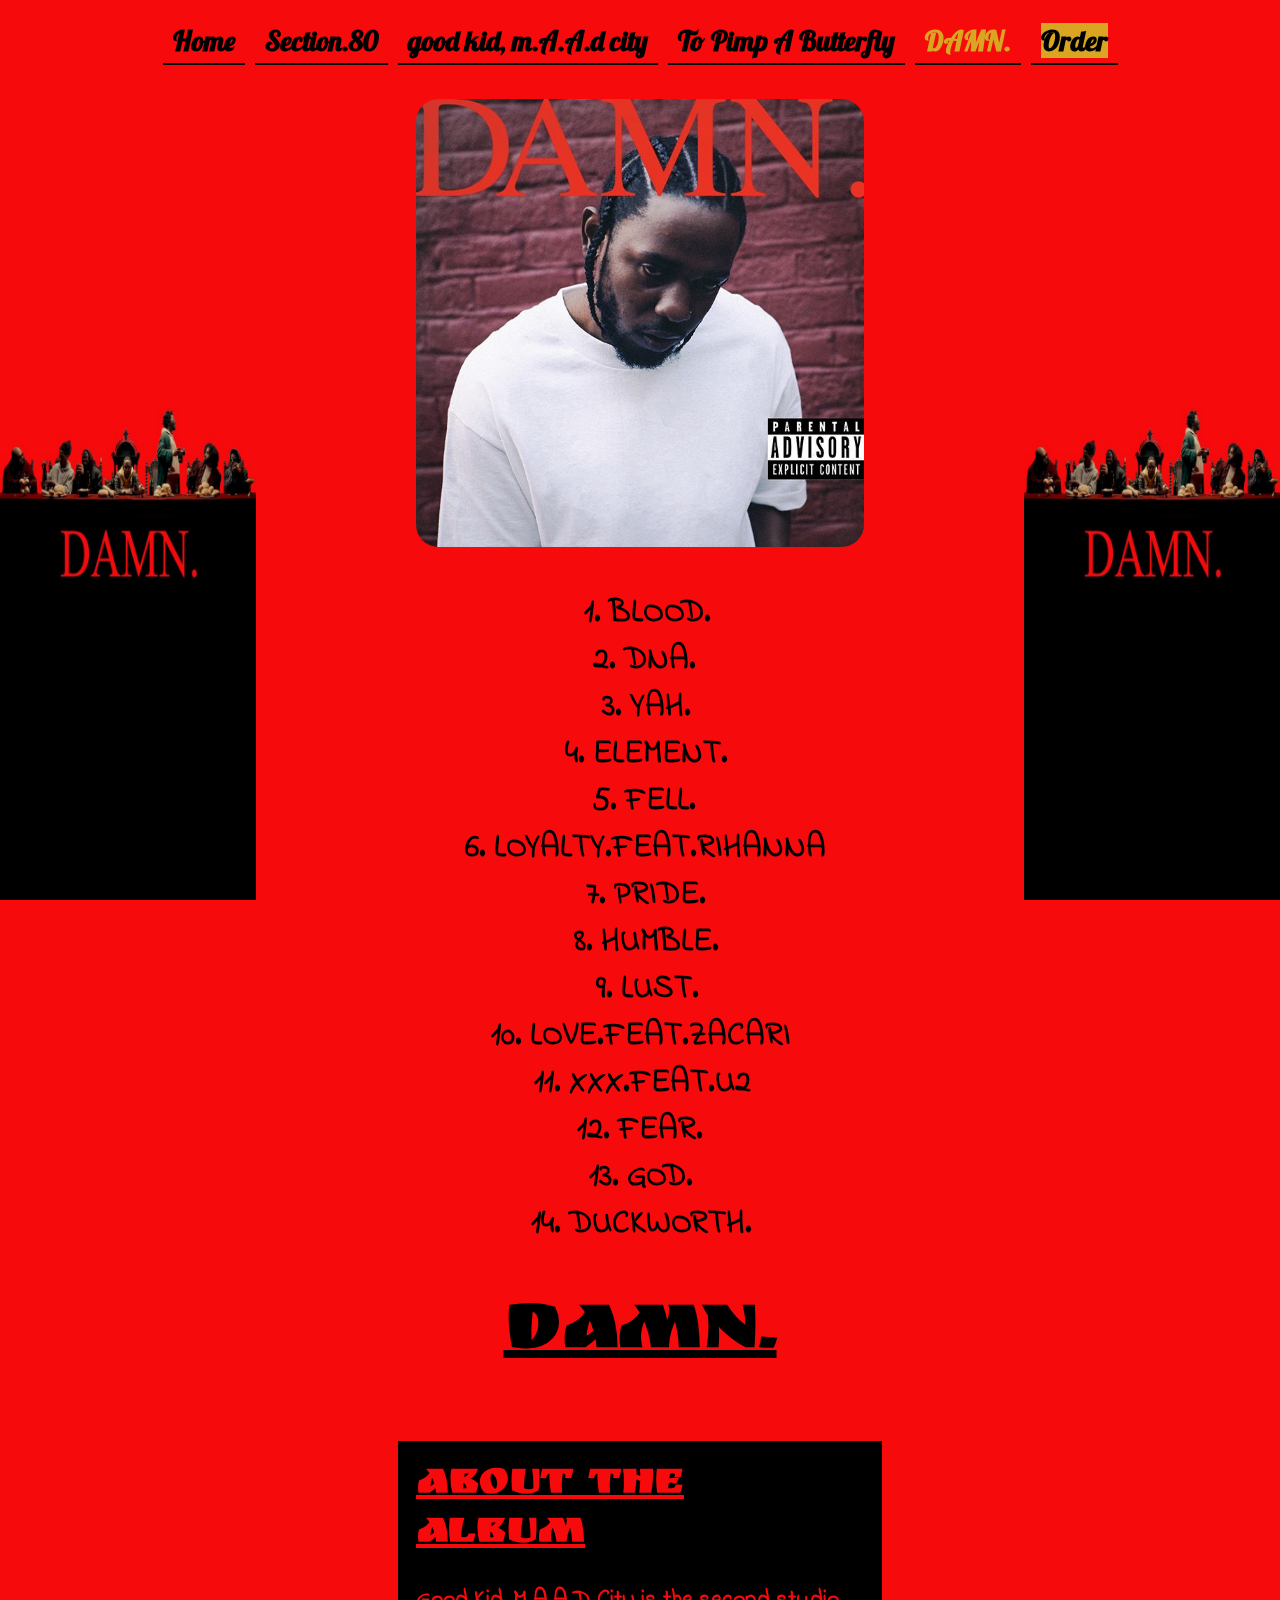
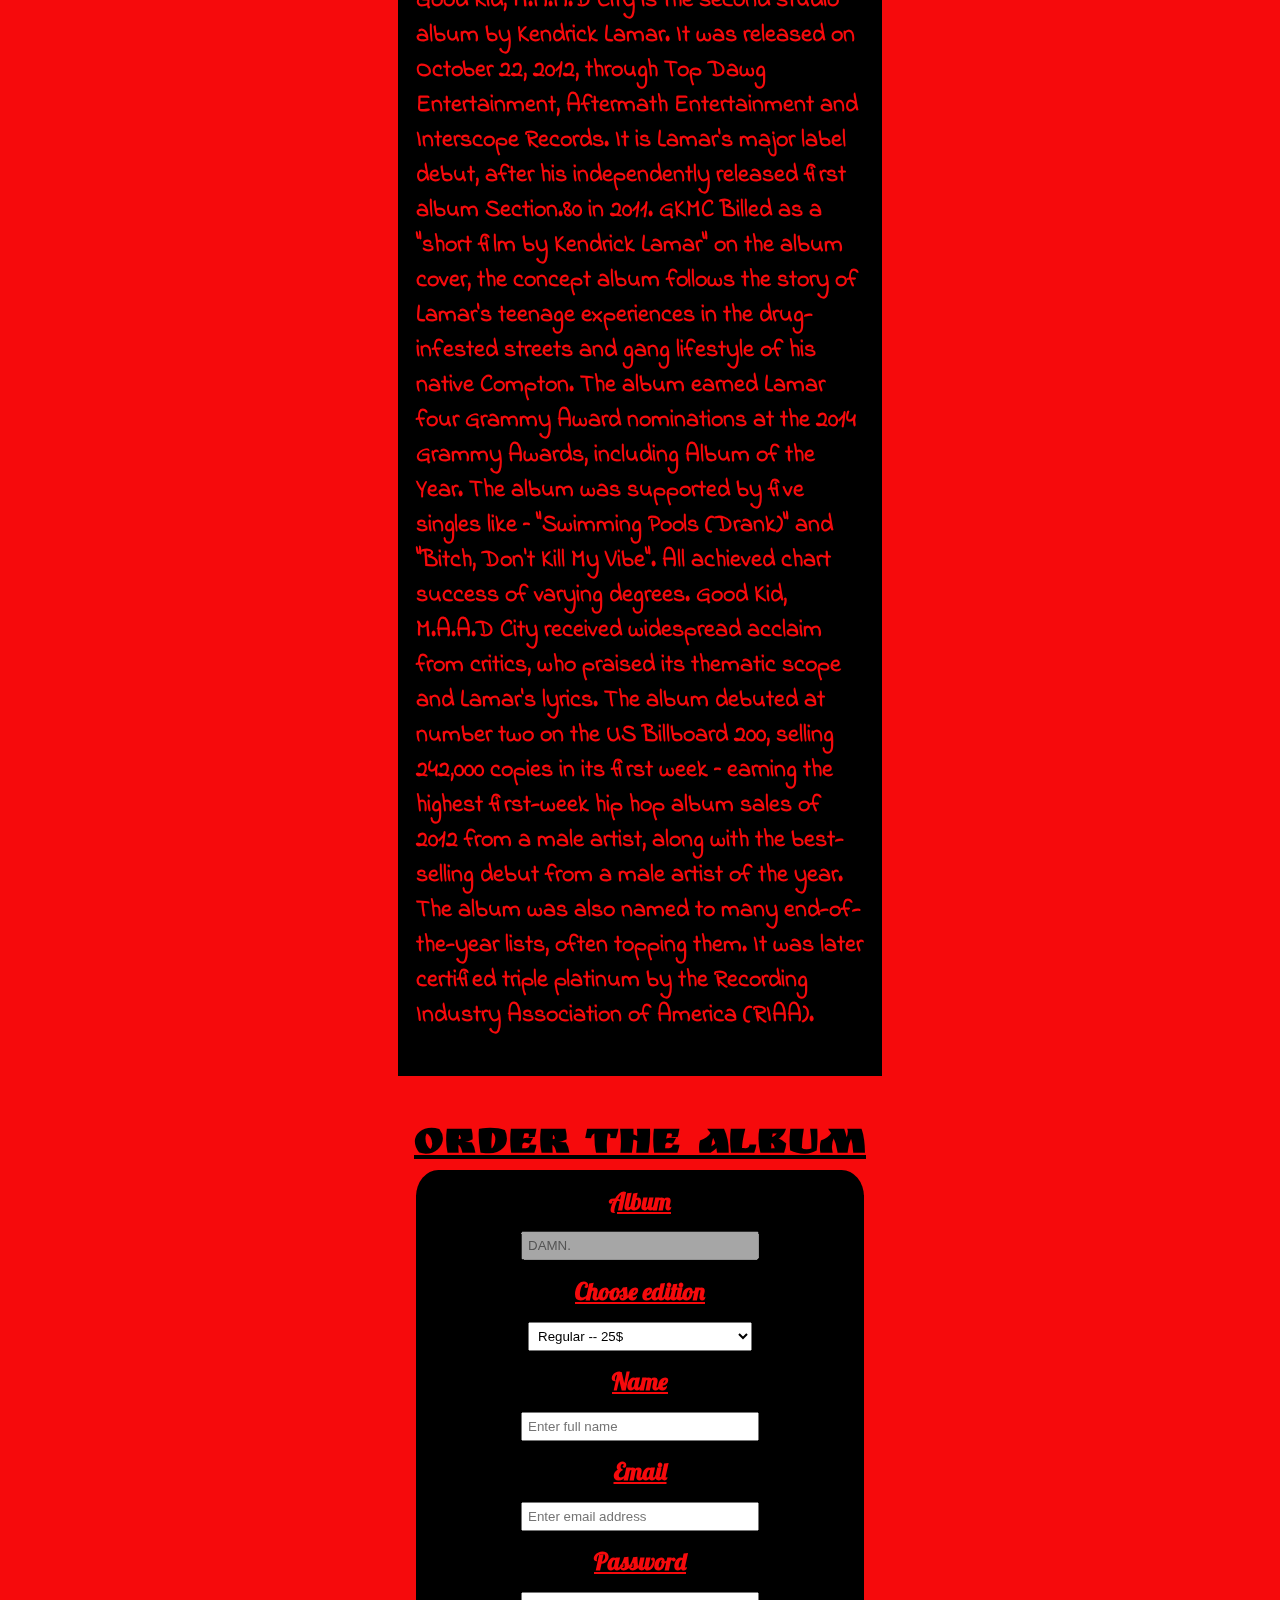
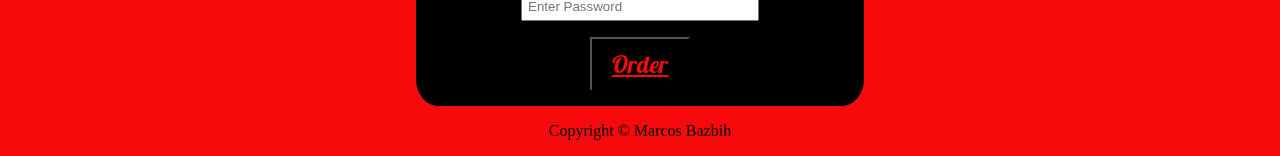
==== html/DAMN.html @ 16771de8 "new project on Kendrick Lamar" ====
<!DOCTYPE html>
<html lang="en">
<head>
    <meta charset="UTF-8">
    <meta http-equiv="X-UA-Compatible" content="IE=edge">
    <meta name="viewport" content="width=device-width, initial-scale=1.0">
    <title>DAMN.</title>
    <link rel="preconnect" href="https://fonts.googleapis.com">
    <link rel="preconnect" href="https://fonts.gstatic.com" crossorigin>
    <link href="https://fonts.googleapis.com/css2?family=Lobster&display=swap" rel="stylesheet">
    <link rel="preconnect" href="https://fonts.googleapis.com">
    <link rel="preconnect" href="https://fonts.gstatic.com" crossorigin>
    <link href="https://fonts.googleapis.com/css2?family=Ruslan+Display&display=swap" rel="stylesheet">
    <link rel="preconnect" href="https://fonts.googleapis.com">
    <link rel="preconnect" href="https://fonts.gstatic.com" crossorigin>
    <link href="https://fonts.googleapis.com/css2?family=Indie+Flower&display=swap" rel="stylesheet">
    <link rel="stylesheet" href="../css/DAMN.css">
    <link rel="Icon" href="../media/kendrickLogo.png">
</head>
<body>
    <img src="../media/DAMNImg/DAMNbg.jpg" alt="DAMNBgImg" id="backgroundImgLeft">
    <img src="../media/DAMNImg/DAMNbg.jpg" alt="DAMNBgImg" id="backgroundImgRight">
    <header>
        <nav>
            <ul>
                <li><a href="../index.html">Home</a></li>
                <li><a href="Section-80.html">Section.80</a></li>
                <li><a href="Gkmc.html">good kid, m.A.A.d city</a></li>
                <li><a href="Tpab.html">To Pimp A Butterfly</a></li>
                <li class="activePage"><a href="#">DAMN.</a></li>
                <li><a href="#orderForm" id="orderLink">Order</a></li>
            </ul>
        </nav>
    </header>
    <main>
        <section class="pageMainContainer">
            <article class="trackList">
                <img src="../media/DAMNImg/albumCover.jpg" alt="DAMNAlbumCover">  
                <ol>
                    <li>BLOOD.</li>
                    <li>DNA.</li>
                    <li>YAH.</li>
                    <li>ELEMENT.</li>
                    <li>FELL.</li>
                    <li>LOYALTY.FEAT.RIHANNA</li>
                    <li>PRIDE.</li>
                    <li>HUMBLE.</li>
                    <li>LUST.</li>
                    <li>LOVE.FEAT.ZACARI</li>
                    <li>XXX.FEAT.U2</li>
                    <li>FEAR.</li>
                    <li>GOD.</li>
                    <li>DUCKWORTH.</li>
                </ol>
                <h1>DAMN.</h1>
            </article>
            <article class="AlbumAbout">
                <a href="https://he.wikipedia.org/wiki/Damn" target="blank"><h2>About the album</h2></a>
                <p>Good Kid, M.A.A.D City is the <span>second studio album</span> by Kendrick Lamar. It was released on October 22, 2012, through Top Dawg Entertainment,
                     Aftermath Entertainment and Interscope Records. It is Lamar's major label debut, after his independently released first album <span>Section.80</span> in 2011.
                     GKMC Billed as a <span>"short film by Kendrick Lamar"</span> on the album cover, the concept album follows the story of Lamar's teenage experiences
                     in the <span>drug-infested streets and gang lifestyle</span> of his native Compton. The album earned Lamar <span>four Grammy Award nominations</span>
                     at the 2014 Grammy Awards, including Album of the Year. The album was supported by five singles like – "Swimming Pools (Drank)" and "Bitch, Don't Kill My Vibe".
                     All achieved chart success of varying degrees. Good Kid, M.A.A.D City received <span>widespread acclaim from critics</span>, who praised its thematic scope and Lamar's lyrics.
                     The album <span>debuted at number two</span> on the US Billboard 200, selling 242,000 copies in its first week
                     – earning <span>the highest first-week hip hop album sales of 2012</span> from a male artist,
                     along with the best-selling debut from a male artist of the year. The album was also named to many end-of-the-year lists, often topping them.
                     It was later <span>certified triple platinum</span> by the Recording Industry Association of America (RIAA).
                </p>
            </article>
            <article id="orderForm">
                <h2>Order the album</h2>
                <form>
                    <label for="Album">Album</label>
                    <input type="text" name="Album" value="DAMN." disabled>
                    <label for="typeOfAlbum">Choose edition</label>
                    <select name="typeOfAlbum">
                      <option name="typeOfAlbum" value="regular edition">Regular -- 25$</option>
                      <option name="typeOfAlbum" value="vinyl edition">vinyl -- 50$</option>
                      <option name="typeOfAlbum" value="vinyl + sighed edition">vinyl and sighed -- 75$</option>
                    </select>
                    <label for="fullName">Name</label>
                    <input type="text" name="fullName" required placeholder="Enter full name">
                    <label for="Email">Email</label>
                    <input type="Email" name="Email" required placeholder="Enter email address">
                    <label for="Password">Password</label>
                    <input type="Password" name="Password" required  minlength="8"placeholder="Enter Password">
                    <button>Order</button>
                </form>
            </article>
        </section>    
    </main>
    <footer>
        <p>Copyright © Marcos Bazbih</p>
    </footer>
</body>
</html>
---- css/DAMN.css ----
:root{
    --navbarFontFamily: 'Lobster', cursive;
    --headersFontFamily: 'Ruslan Display', cursive;
    --pFontFamily: 'Indie Flower', cursive;
}
html{
    scroll-behavior: smooth;
}
body{
    margin: auto;
    background: #f60a0c;
}
#backgroundImgLeft{
    z-index: -100;
    width: 20%;
    height:100%;
    position: fixed;
    left: 0;
}
#backgroundImgRight{
    z-index: -100;
    width: 20%;
    height:100%;
    position: fixed;
    right: 0;
}
header{
    display: flex;
    justify-content: center;
}
nav ul{
    display: flex;
    justify-content: space-evenly;
    column-gap: 10px;
    padding: 0;
}
nav ul li{
    font-family: var(--navbarFontFamily);
    padding:5px 10px;
    border-bottom: 2px solid black;
    border-top: 2px solid transparent;
    list-style-type: none;
    font-size: 28px;
    font-weight:bold;
    transition: 0.6s;
}
.activePage a{
    color: goldenrod;
}
nav ul li a{
    text-decoration: none;
    color: black;
}
nav ul li:hover{
    border-top: 2px solid black;
}
#orderLink{
    color: black ;
    background: goldenrod;
}
main{
    display: flex;
    justify-content: center;
}
.pageMainContainer{
    width: 70vw;
    height: auto;
    display: flex;
    flex-direction: column;
    align-items: center;
}
.trackList{
    width: 100%;
    display: flex;
    flex-direction: column;
    align-items: center;
    row-gap: 3vh;
    margin: 2% 0%;
}
.trackList img{
    width: 50%;
    border-radius: 5%;
    transition: 1s;
}
.trackList img:hover{
    filter: brightness(150%);
}
.trackList h1{
    font-family: var(--headersFontFamily);
    text-decoration: underline;
    font-size: 80px;
    margin: 0;
}
.trackList ol{
    width: 100%;
    display: flex;
    flex-direction: column;
    align-items: center;
}
.trackList ol li{
    font-size:xx-large;
    font-weight: bold;
    font-family: var(--pFontFamily);
}
.AlbumAbout{
    padding: 2%;
    width: 50%;
    margin: 5% 0%;
    display: flex;
    flex-direction: column;    
    align-items: center;
    border-top: 2px solid;
    border-bottom: 2px solid;
    background: black;
}
.AlbumAbout h2{
    font-family: var(--headersFontFamily);
    color: #f60a0c;
    text-decoration: underline;
    font-size: 45px;
    margin: 0;
}
.AlbumAbout p{
    font-size:x-large;
    font-weight: bold;
    font-family: var(--pFontFamily);
    color: #f60a0c;
}
.AlbumAbout p:hover>span{
    background: #f60a0c;
    color: black;
}
span{
    transition: 0.5s;
}
#orderForm{
    display: flex;
    flex-direction: column;
    align-items: center;
    width: 100%;
    height: 65vh;
}
form{
    width: 50%;
    height: 100%;
    background: black;
    border-radius: 5%;
    display: flex;
    flex-direction: column;
    align-items: center;
    justify-content: space-evenly;
}
#orderForm h2{
    font-family: var(--headersFontFamily);
    color: black;
    text-decoration: underline;
    font-size: 45px;
    margin: 0;
}
#orderForm form label{
    color: #f60a0c;
    font-size:x-large;
    font-weight: bold;
    text-decoration: underline;
    font-family: var(--navbarFontFamily);
}
input, select{
    width: 50%;
    padding: 5px;
}
button{
    padding: 10px 20px;
    font-size: 24px;
    text-decoration: underline;
    font-family: var(--navbarFontFamily);
    background: black;
    color: #f60a0c;
}
footer{
    text-align: center;
}
@media screen and (max-width:768px) {
    #backgroundImgLeft{
        opacity: 0.4;
        width: 50%;
        left: 25%;
    }
    #backgroundImgRight{
        display: none;
    }
    nav, ul{
        height:50%;
        position: fixed;
        right: 0;
        width: 25%;
        flex-direction: column;
    }
    header nav ul li{
        font-size: 20px;
    }
    header nav ul li:hover{
        border-top:transparent;
    }
    .trackList{
        align-items: flex-start;
    }
    .trackList img{
        display: none;
    }
    .pageMainContainer .trackList ol{
        align-items: flex-start;
        height: 70vh;
        width: 50%;
        overflow: auto;
    }
    .pageMainContainer{
        align-items: flex-start;
    }
    .pageMainContainer .trackList h1{
        order: -1;
    }
    .pageMainContainer .AlbumAbout{
        align-items: flex-start !important;    
        height: 100vh;
        overflow: auto;
    }
    .trackList h1{
        font-size: 50px;
    }
    .AlbumAbout h2, #orderForm h2{
        font-size: 40px;
    }
    #orderForm{
        margin-bottom: 20%;
        width:60%;
    }
    #orderForm form{
        width: 100%;
    }
    button{
        padding: 0;
    }
}
@media screen and (max-width:425px) {
    #orderForm{
        margin-bottom: 60%;
    }
}
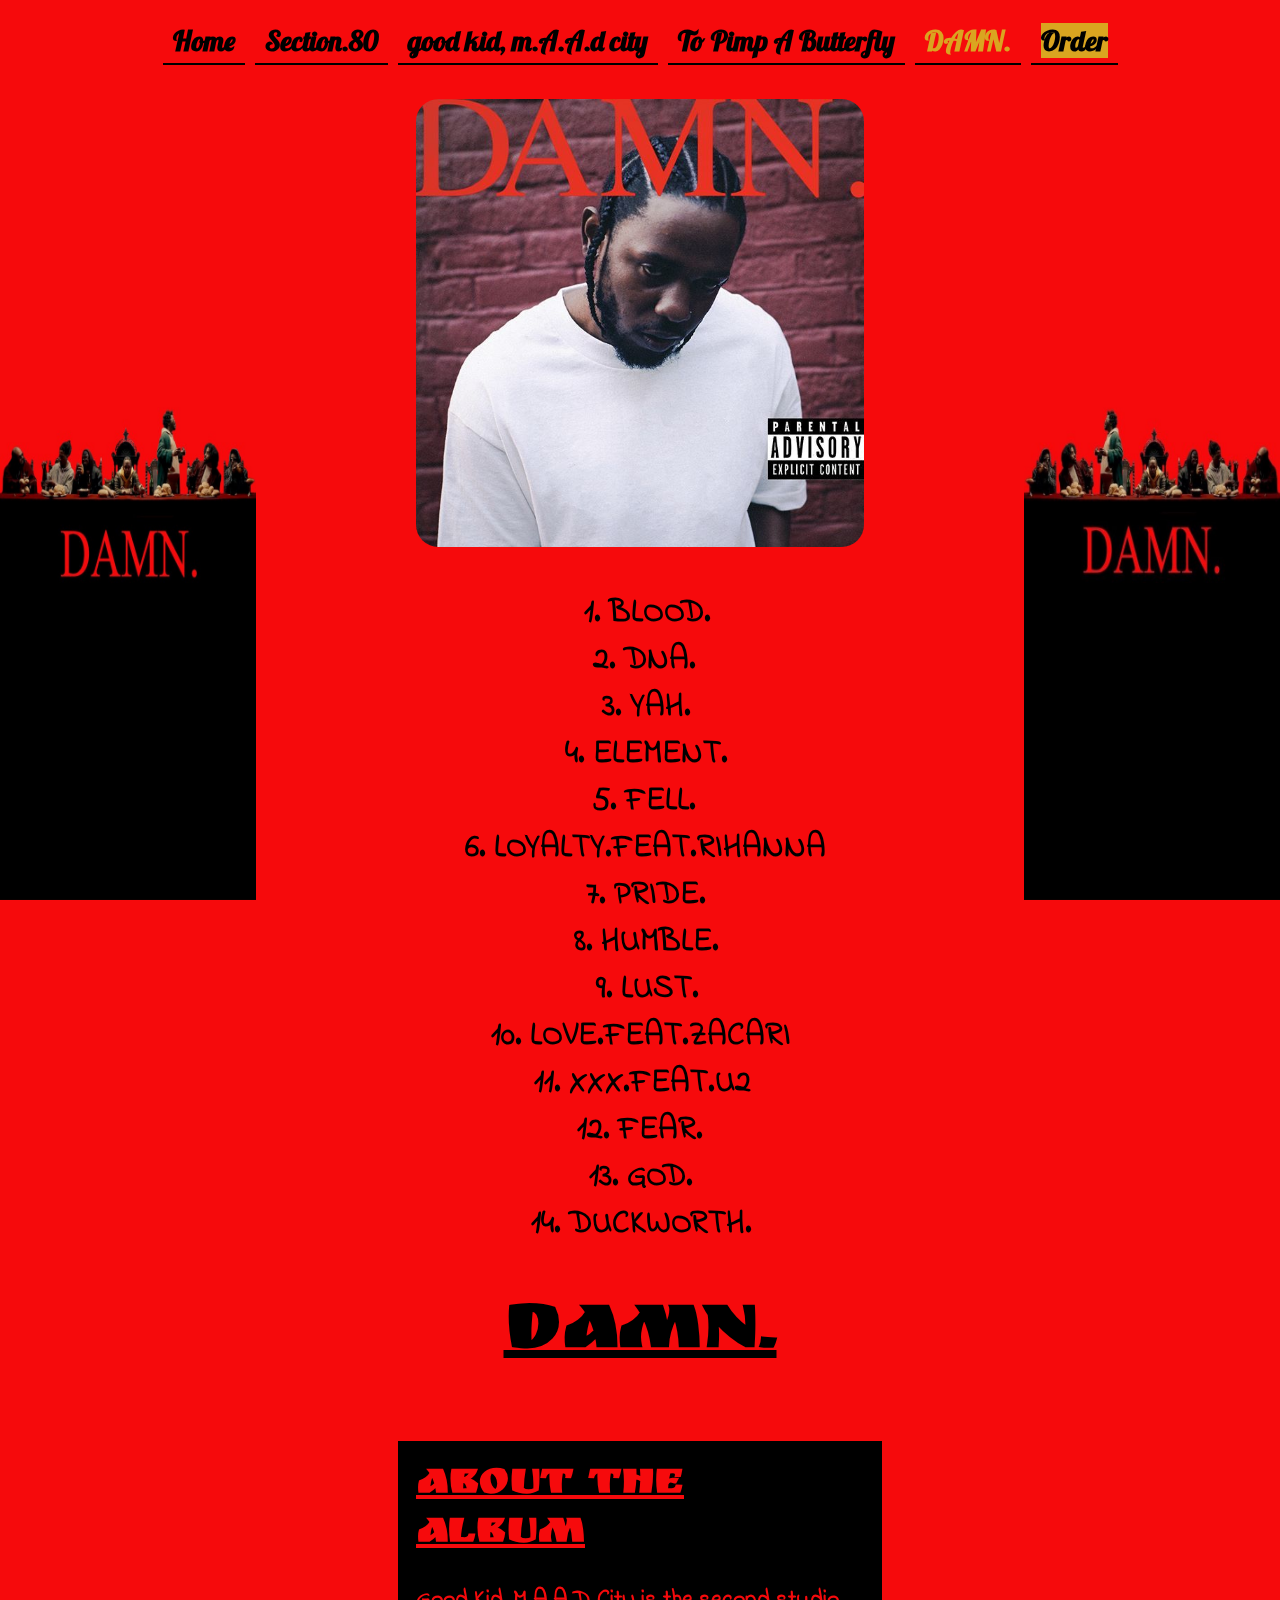
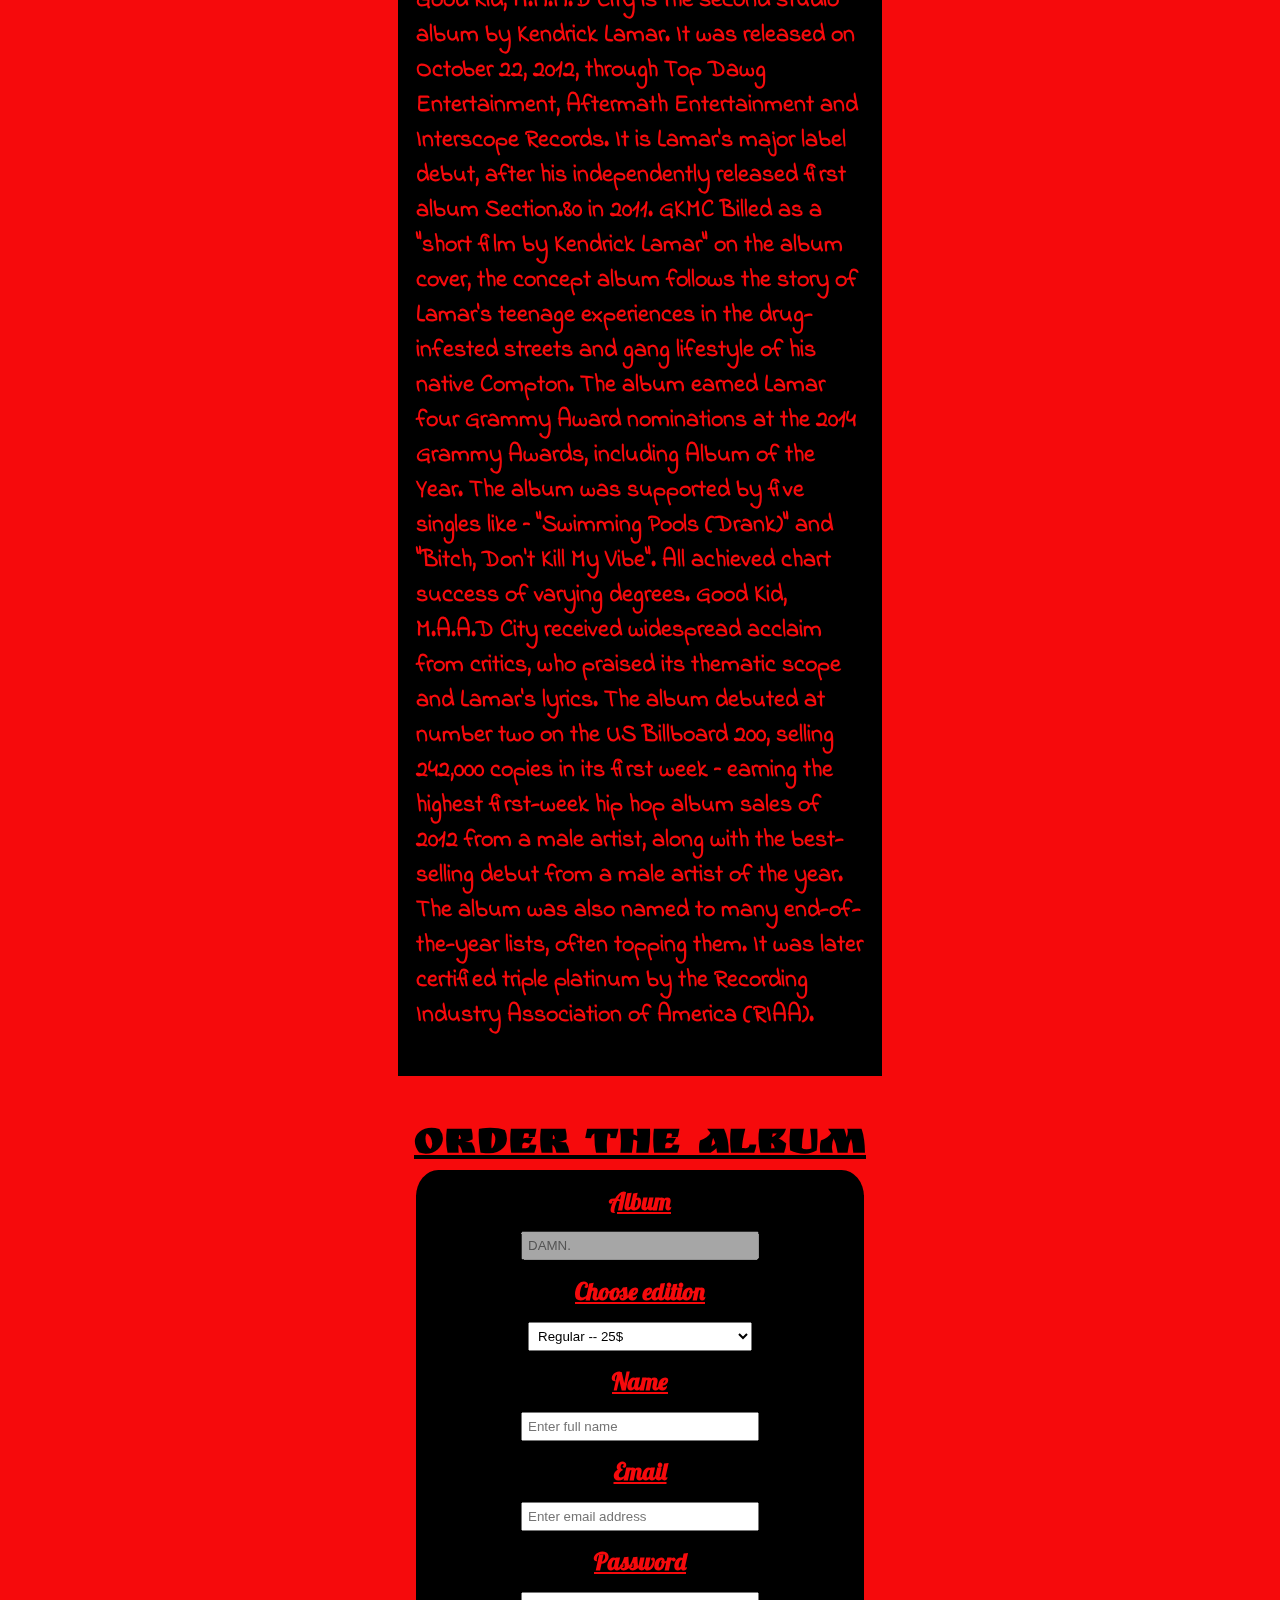
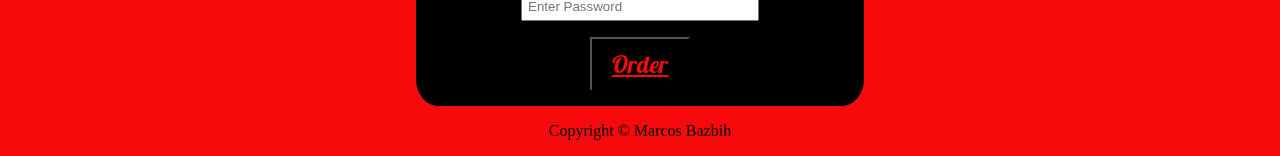
==== commit b94b0c40: "fixed bg" ====
--- a/html/DAMN.html
+++ b/html/DAMN.html
@@ -18,8 +18,8 @@
     <link rel="Icon" href="../media/kendrickLogo.png">
 </head>
 <body>
-    <img src="../media/DAMNImg/DAMNbg.jpg" alt="DAMNBgImg" id="backgroundImgLeft">
-    <img src="../media/DAMNImg/DAMNbg.jpg" alt="DAMNBgImg" id="backgroundImgRight">
+    <img src="../media/DAMNImg/DAMNLeftBg.jpg" alt="DAMNBgImg" id="backgroundImgLeft">
+    <img src="../media/DAMNImg/DAMNRightBg.jpg" alt="DAMNBgImg" id="backgroundImgRight">
     <header>
         <nav>
             <ul>
--- a/css/DAMN.css
+++ b/css/DAMN.css
@@ -180,8 +180,11 @@
     text-align: center;
 }
 @media screen and (max-width:768px) {
+    body{
+        background: white;
+    }
     #backgroundImgLeft{
-        opacity: 0.4;
+        opacity: 0.7;
         width: 50%;
         left: 25%;
     }
@@ -201,6 +204,9 @@
     header nav ul li:hover{
         border-top:transparent;
     }
+    nav ul li a{
+        color: firebrick;
+    }
     .trackList{
         align-items: flex-start;
     }
